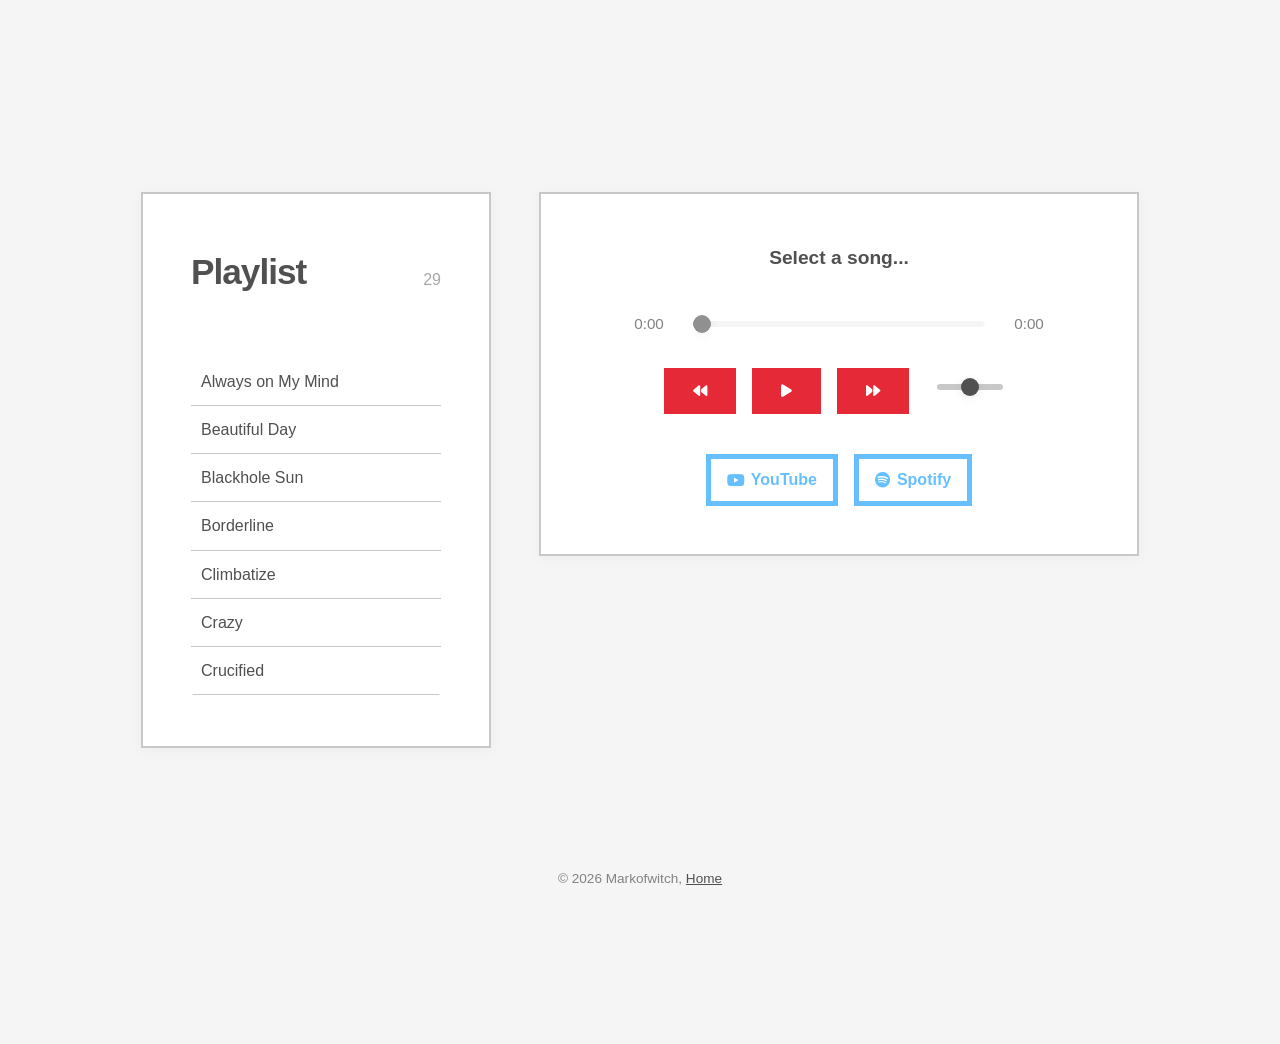
==== playlist/index.html @ b2033ff6 "added playlist page" ====
<!DOCTYPE html>
<html lang='en'>

<head>
    <meta charset='utf-8'>
    <meta name='viewport' content='width=device-width, initial-scale=1'>
    <title>Playlist</title>

    <link rel='stylesheet' href='../styles.css'>
    <link rel='stylesheet' href='styles.css'>
    <link rel="stylesheet" href="https://cdnjs.cloudflare.com/ajax/libs/font-awesome/6.4.0/css/all.min.css">
</head>

<body>
    <section class="section-container playlist-section">
        <div class="playlist-left">
            <div class="playlist-header-row">
                <h2 class="section-title">Playlist</h2>
                <span id="playlist-count" class="playlist-count"></span>
            </div>
            <ul id="playlist"></ul>
        </div>

        <div class="playlist-right">
            <div class="player-container">
                <div class="player-info">
                    <span id="current-song">Select a song...</span>
                    <div id="current-artist"></div>
                </div>

                <div class="timeline-container">
                    <span id="current-time">0:00</span>
                    <input type="range" id="timeline" value="0" min="0" max="100">
                    <span id="duration">0:00</span>
                </div>

                <div class="player-controls">
                    <button id="prev" class="btn-small"><i class="fas fa-backward"></i></button>
                    <button id="play" class="btn-small"><i class="fas fa-play"></i></button>
                    <button id="next" class="btn-small"><i class="fas fa-forward"></i></button>
                    <div class="volume-vertical-container">
                        <input type="range" id="volume" min="0" max="1" step="0.01" value="0.5">
                    </div>
                </div>

                <div class="player-links">
                    <a id="youtube-link" href="#" target="_blank" class="btn-small secondary"><i
                            class="fab fa-youtube"></i> YouTube</a>
                    <a id="spotify-link" href="#" target="_blank" class="btn-small secondary"><i
                            class="fab fa-spotify"></i> Spotify</a>
                </div>
            </div>
        </div>

        <p class="footer">&copy; 2026 Markofwitch, <a href="../">Home</a></p>
    </section>

    <script src='index.js'></script>
</body>

</html>
---- styles.css ----
/* ===== CSS VARIABLES ===== */
:root {
    --bg: #f5f5f5;
    --primary: #c8c8c8;
    --primary-darker: #828282;
    --secondary: #505050;
    --red: #e62937;
    --blue: #0079f1;
    --cyan: #66bfff;
    --text-primary: #505050;
    --text-secondary: #828282;
    --text-light: #c8c8c8;
    --spacing: 24px;
}

/* ===== RESET & BASE ===== */
* {
    margin: 0;
    padding: 0;
    box-sizing: border-box;
}

html {
    scroll-behavior: smooth;
}

body {
    font-family: -apple-system, BlinkMacSystemFont, "Segoe UI", Roboto, "Inter", sans-serif;
    background: var(--bg);
    color: var(--text-primary);
    line-height: 1.7;
    font-size: 16px;
}

code,
.mono {
    font-family: "JetBrains Mono", "Fira Code", "Consolas", monospace;
}

strong {
    color: var(--primary-darker);
}

/* ===== SIDE NAVIGATION ===== */
.side-nav {
    position: fixed;
    left: 0;
    top: 40%;
    transform: translateY(-50%);
    z-index: 100;
    padding: var(--spacing);
}

.side-nav a {
    display: block;
    width: 12px;
    height: 12px;
    background: var(--primary);
    margin: 20px 0;
    border-radius: 50%;
    transition: all 0.3s ease;
    position: relative;
}

.side-nav a:hover {
    background: var(--blue);
    transform: scale(1.3);
}

.side-nav a.active {
    background: var(--red);
    width: 40px;
    border-radius: 6px;
}

.side-nav a:focus {
    outline: 2px solid var(--red);
    outline-offset: 4px;
}

/* ===== INFO SIDEBAR ===== */
.info-section {
    background: white;
    border: 2px solid var(--primary);
    padding: calc(var(--spacing) * 1.5);
    height: 100%;
    display: flex;
    flex-direction: column;
}

.info-section h3 {
    color: var(--secondary);
    font-size: 0.9rem;
    text-transform: uppercase;
    letter-spacing: 1px;
    margin-bottom: var(--spacing);
    font-weight: 600;
}

.contact-icons {
    display: flex;
    gap: 24px;
    justify-content: flex-start;
}

.contact-icon {
    width: 60px;
    height: 60px;
    background: white;
    border: 5px solid var(--primary);
    display: flex;
    align-items: center;
    justify-content: center;
    text-decoration: none;
    color: var(--text-secondary);
    font-weight: 600;
    transition: 0.125s;
    font-size: 1.3rem;
    cursor: pointer;
    flex-shrink: 0;
}

.contact-icon:hover {
    background: white;
    border: 5px solid #000 !important;
    color: var(--secondary);
}

.contact-icon:focus {
    outline: 2px solid var(--blue);
    outline-offset: 4px;
}

.location-link {
    display: flex;
    align-items: center;
    gap: 10px;
    color: var(--text-secondary);
    text-decoration: none;
    font-size: 0.95rem;
    transition: all 0.3s ease;
    word-wrap: break-word;
    overflow-wrap: break-word;
}

.location-link:hover {
    color: var(--red);
}

.location-link i {
    font-size: 1.2rem;
}

/* ===== HERO SECTION ===== */
.hero {
    min-height: 100vh;
    display: flex;
    align-items: center;
    justify-content: center;
    padding: calc(var(--spacing) * 3);
    position: relative;
    overflow: hidden;
}

.hero-canvas-background {
    position: absolute;
    top: 0;
    left: 0;
    width: 100%;
    height: 100%;
    z-index: 1;
    opacity: 0.3;
    pointer-events: none;
}

.hero-canvas-fade {
    position: absolute;
    bottom: 0;
    left: 0;
    width: 100%;
    height: 70%;
    background: linear-gradient(to top,
            rgba(245, 245, 245, 1) 0%,
            rgba(245, 245, 245, 0) 30%);
    pointer-events: none;
    z-index: 2;
}

.hero-container {
    max-width: 1200px;
    width: 100%;
    display: grid;
    grid-template-columns: 1fr 1fr;
    grid-template-rows: auto auto;
    gap: calc(var(--spacing) * 3);
    align-items: start;
    position: relative;
    z-index: 3;
    padding: 0 var(--spacing);
}

.hero-content {
    display: flex;
    flex-direction: column;
    gap: calc(var(--spacing) * 2);
    grid-column: 1;
    grid-row: 1;
    background: transparent;
    padding: calc(var(--spacing) * 2);
}

.hero-right {
    display: none;
}

.info-grid {
    display: grid;
    grid-template-columns: 1fr 1fr;
    gap: calc(var(--spacing) * 3);
    grid-column: 1 / -1;
    grid-row: 2;
}

.info-grid .info-section:first-child {
    grid-column: 1;
    align-self: start;
}

.info-grid .info-section:last-child {
    grid-column: 2;
    align-self: start;
}

.hero-name {
    font-size: 1rem;
    font-family: 'Acme 9', sans-serif;
    color: var(--text-secondary);
    font-weight: 500;
    text-transform: lowercase;
    letter-spacing: 2px;
    text-shadow: 0 0 10px rgba(245, 245, 245, 0.8);
}

.hero-title {
    font-size: clamp(1.5rem, 5vw, 3rem);
    line-height: 1.1;
    color: var(--secondary);
    font-weight: 700;
    letter-spacing: -2px;
    text-shadow: 0 0 20px rgba(245, 245, 245, 0.9);
    word-wrap: break-word;
}

.hero-title .age {
    color: var(--red);
}

.hero-langs {
    font-family: "JetBrains Mono", monospace;
    font-size: 1rem;
    color: var(--text-secondary);
    letter-spacing: 1px;
    display: flex;
    gap: 16px;
    flex-wrap: wrap;
    text-shadow: 0 0 10px rgba(245, 245, 245, 0.8);
}

.lang-icon {
    display: inline-flex;
    align-items: center;
    gap: 6px;
    color: var(--text-secondary);
}

.lang-icon i {
    font-size: 1.2rem;
}

.hero-cta {
    display: flex;
    gap: 16px;
    flex-wrap: wrap;
}

.btn {
    padding: 16px 40px;
    background: var(--red);
    color: white;
    text-decoration: none;
    font-weight: 600;
    border: 5px solid var(--red);
    cursor: pointer;
    transition: 0.125s;
    font-size: 1rem;
    display: inline-block;
}

.btn:hover {
    border: 5px solid #000 !important;
}

.btn:focus {
    outline: 2px solid var(--blue);
    outline-offset: 4px;
}

.btn-secondary {
    background: transparent;
    border: 5px solid var(--cyan);
    color: var(--cyan);
}

.btn-secondary:hover {
    background: transparent;
    border: 5px solid #000 !important;
    color: var(--secondary);
}

.wasm-container {
    display: flex;
    flex-direction: column;
    gap: calc(var(--spacing) * 2);
}

.wasm-canvas {
    width: 100%;
    height: 100%;
    border: none;
    background: transparent;
    display: block;
    touch-action: none;
}

.hero-canvas-background {
    pointer-events: all;
}

/* ===== SECTION COMMON ===== */
section {
    min-height: 100vh;
    display: flex;
    align-items: center;
    padding: calc(var(--spacing) * 5) calc(var(--spacing) * 3);
}

.section-container {
    max-width: 1200px;
    margin: 0 auto;
    width: 100%;
}

.section-header {
    display: flex;
    align-items: center;
    gap: var(--spacing);
    margin-bottom: calc(var(--spacing) * 4);
}

.section-number {
    font-size: 3rem;
    font-weight: 700;
    color: var(--primary);
    font-family: "JetBrains Mono", monospace;
}

.section-title {
    font-size: 2.5rem;
    color: var(--secondary);
    font-weight: 700;
    letter-spacing: -1px;
}

/* ===== PROJECTS GRID ===== */
.projects-grid {
    display: grid;
    grid-template-columns: repeat(auto-fit, minmax(350px, 1fr));
    gap: calc(var(--spacing) * 2);
}

.project-card {
    background: white;
    border: 2px solid var(--primary);
    overflow: hidden;
    transition: all 0.3s ease;
    display: flex;
    flex-direction: column;
    height: 100%;
}

.project-card:hover {
    border-color: var(--blue);
    transform: translateY(-4px);
}

.project-image {
    width: 100%;
    height: 240px;
    background: var(--bg);
    display: flex;
    align-items: center;
    justify-content: center;
    color: var(--text-secondary);
    font-family: monospace;
    font-size: 0.85rem;
    border-bottom: 2px solid var(--primary);
    position: relative;
}

.project-image::before {
    content: '';
    position: absolute;
    top: 0;
    left: 0;
    right: 0;
    bottom: 0;
    background:
        linear-gradient(90deg, var(--primary) 1px, transparent 1px),
        linear-gradient(0deg, var(--primary) 1px, transparent 1px);
    background-size: 20px 20px;
    opacity: 0.2;
}

.project-content {
    padding: calc(var(--spacing) * 1.5);
    display: flex;
    flex-direction: column;
    flex-grow: 1;
}

.project-content h3 {
    color: var(--secondary);
    margin-bottom: 12px;
    font-size: 1.5rem;
    font-weight: 600;
    letter-spacing: -0.5px;
}

.project-content p {
    color: var(--text-secondary);
    margin-bottom: calc(var(--spacing) * 1.5);
    font-size: 0.95rem;
    line-height: 1.6;
    flex-grow: 1;
}

.project-buttons {
    display: flex;
    gap: 12px;
    margin-bottom: calc(var(--spacing) * 1.5);
}

.btn-small {
    padding: 10px 24px;
    background: var(--red);
    color: white;
    text-decoration: none;
    font-weight: 600;
    font-size: 0.9rem;
    transition: 0.125s;
    display: inline-block;
    border: 5px solid var(--red);
    cursor: pointer;
}

.btn-small:hover {
    border: 5px solid #000 !important;
}

.btn-small:focus {
    outline: 2px solid var(--blue);
    outline-offset: 2px;
}

.btn-small.secondary {
    background: transparent;
    border: 5px solid var(--cyan);
    color: var(--cyan);
}

.btn-small.secondary:hover {
    background: transparent;
    border: 5px solid #000 !important;
    color: var(--secondary);
}

.project-tags {
    display: flex;
    flex-wrap: wrap;
    gap: 8px;
}

.tag {
    background: transparent;
    color: var(--text-secondary);
    padding: 6px 14px;
    font-size: 0.8rem;
    font-weight: 600;
    border: 1px solid var(--primary-darker);
    font-family: "JetBrains Mono", monospace;
}

/* ===== ABOUT SECTION ===== */
.about-grid {
    display: grid;
    grid-template-columns: repeat(2, 1fr);
    gap: calc(var(--spacing) * 2);
}

.about-card {
    background: white;
    border: 2px solid var(--primary);
    padding: calc(var(--spacing) * 2);
    transition: all 0.3s ease;
}

.about-card:hover {
    border-color: var(--blue);
}

.about-card-icon {
    width: 60px;
    height: 60px;
    background: var(--red);
    color: white;
    display: flex;
    align-items: center;
    justify-content: center;
    font-family: 'Acme 9', sans-serif;
    font-size: 1rem;
    font-weight: 700;
    margin-bottom: var(--spacing);
}

.about-card h3 {
    color: var(--secondary);
    font-size: 1.3rem;
    margin-bottom: 12px;
    font-weight: 600;
}

.about-card p {
    color: var(--text-secondary);
    line-height: 1.7;
}

/* ===== CONTACT SECTION ===== */
.contact-content {
    text-align: center;
    max-width: 700px;
    margin: 0 auto;
}

.contact-title {
    font-size: 3rem;
    color: var(--secondary);
    margin-bottom: var(--spacing);
    font-weight: 700;
    letter-spacing: -1px;
}

.contact-subtitle {
    color: var(--text-secondary);
    font-size: 1.1rem;
    margin-bottom: calc(var(--spacing) * 3);
}

.contact-links {
    display: flex;
    flex-direction: column;
    gap: 20px;
    margin-bottom: calc(var(--spacing) * 3);
}

.contact-link {
    display: flex;
    align-items: center;
    justify-content: space-between;
    padding: calc(var(--spacing) * 1.5);
    background: white;
    border: 2px solid var(--primary);
    text-decoration: none;
    color: var(--secondary);
    transition: all 0.3s ease;
    font-size: 1.1rem;
}

.contact-link:hover {
    border-color: var(--blue);
    transform: translateX(8px);
}

.contact-link strong {
    color: var(--blue);
    font-weight: 600;
}

/* ===== EXPERIENCE 404 ===== */
.experience-404 {
    text-align: center;
    padding: calc(var(--spacing) * 4);
    font-family: 'JetBrains Mono', monospace;
}

.experience-404 h3 {
    font-size: 1.5rem;
    font-family: 'Acme 9', sans-serif;
    color: var(--red);
    margin-bottom: 16px;
}

.experience-404 p {
    font-size: 1.2rem;
    color: var(--text-secondary);
}

/* ==== EXPERIENCE CONTRIBUTIONS ===== */
/* .experience-contributions {
        margin-top: var(--spacing);
        text-align: center;
    } */

.contact-link:focus {
    outline: 2px solid var(--blue);
    outline-offset: 4px;
}

.location-badge {
    display: inline-flex;
    align-items: center;
    gap: 8px;
    padding: 12px 24px;
    background: var(--red);
    color: white;
    text-decoration: none;
    font-weight: 600;
    transition: all 0.3s ease;
}

.location-badge:hover {
    background: var(--secondary);
}

.text_link {
    text-decoration: none;
    color: var(--primary-darker);
    /* font-weight: bold; */
}

.text_link:hover {
    color: var(--text-primary);
}

/* ===== FOOTER ===== */
footer {
    background: var(--secondary);
    color: white;
    padding: calc(var(--spacing) * 2);
    text-align: center;
    font-size: 0.9rem;
}

/* ===== RESPONSIVE ===== */
@media (max-width: 968px) {
    .side-nav {
        display: none;
    }

    .hero-container {
        grid-template-columns: 1fr;
        gap: calc(var(--spacing) * 2);
        padding: 0;
    }

    .info-grid {
        grid-template-columns: 1fr;
        gap: var(--spacing);
    }

    .info-grid .info-section:first-child {
        grid-column: 1;
    }

    .info-grid .info-section:last-child {
        grid-column: 1;
    }

    .section-number {
        font-size: 2rem;
    }

    .section-title {
        font-size: 1.8rem;
    }

    .about-grid {
        grid-template-columns: 1fr;
    }

    .projects-grid {
        grid-template-columns: 1fr;
    }

    .hero {
        padding: calc(var(--spacing) * 2);
    }

    .wasm-canvas {
        height: 60vh;
    }

    .location-link {
        font-size: 0.85rem;
        flex-wrap: wrap;
    }
}

@media (max-width: 768px) {
    .contact-title {
        font-size: 2rem;
    }

    section {
        min-height: auto;
        padding: calc(var(--spacing) * 2) var(--spacing);
    }

    #projects,
    #about {
        min-height: 0;
        padding: var(--spacing);
    }

    .section-container {
        margin: 0;
    }

    .hero {
        padding: var(--spacing);
        min-height: auto;
    }

    .hero-content {
        padding: 0;
    }

    /* Hide canvas on mobile */
    .hero-canvas-background {
        display: none;
    }

    .hero-canvas-fade {
        display: none;
    }

    .wasm-canvas {
        display: none;
    }

    .hero-langs {
        font-size: 0.85rem;
        gap: 12px;
    }

    .hero-name {
        font-size: 0.9rem;
    }

    /* Stack buttons vertically on mobile */
    .hero-cta {
        flex-direction: column;
        width: 100%;
        gap: 12px;
    }

    .btn {
        width: 100%;
        text-align: center;
        padding: 14px 24px;
        font-size: 0.95rem;
    }

    /* Contact icons on mobile */
    .contact-icons {
        flex-direction: row;
        gap: 6px;
        align-items: center;
        justify-content: flex-start;
        flex-wrap: nowrap;
        overflow-x: auto;
    }

    .contact-icon {
        width: 45px !important;
        height: 45px !important;
        min-width: 45px !important;
        font-size: 1rem !important;
        flex-shrink: 0 !important;
    }

    .info-section {
        padding: var(--spacing);
    }

    .location-link {
        font-size: 0.8rem;
    }
}

@media (max-width: 480px) {
    .hero-langs {
        font-size: 0.75rem;
        gap: 8px;
    }

    .lang-icon i {
        font-size: 1rem;
    }

    .btn {
        padding: 12px 20px;
        font-size: 0.9rem;
    }

    .contact-icon {
        width: 100%;
        height: 45px;
        font-size: 1.1rem;
    }

    .info-section h3 {
        font-size: 0.85rem;
    }

    .location-link {
        font-size: 0.75rem;
    }

    .section-title {
        font-size: 1.5rem;
    }

    .section-number {
        font-size: 1.5rem;
    }
}

/* ===== ACCESSIBILITY ===== */
:focus-visible {
    outline: 2px solid var(--blue);
    outline-offset: 4px;
}

@media (prefers-reduced-motion: reduce) {

    *,
    *::before,
    *::after {
        animation-duration: 0.01ms !important;
        animation-iteration-count: 1 !important;
        transition-duration: 0.01ms !important;
    }

    html {
        scroll-behavior: auto;
    }
}

@font-face {
    font-family: 'Acme 9';
    src: url("Acme 9 Regular.ttf") format("truetype");
    font-weight: normal;
    font-style: normal;
}
---- playlist/styles.css ----
/* ===== PLAYLIST PAGE ===== */
.playlist-section {
    display: flex;
    flex-direction: row;
    gap: calc(var(--spacing) * 2);
    justify-content: center;
    align-items: flex-start;
    width: 100%;
    max-width: 1200px;
    margin: calc(var(--spacing) * 3) auto;
    background: transparent;
}

.playlist-left {
    flex: 1 1 320px;
    background: white;
    border: 2px solid var(--primary);
    padding: calc(var(--spacing) * 2);
    min-width: 240px;
    max-width: 350px;
    box-shadow: 0 2px 12px rgba(0, 0, 0, 0.04);
    border-radius: 0;
    display: flex;
    flex-direction: column;
    gap: var(--spacing);
}

.playlist-header-row {
    display: flex;
    align-items: center;
    justify-content: space-between;
    margin-bottom: 8px;
}

.playlist-count {
    font-size: 1rem;
    color: var(--text-secondary);
    font-weight: 400;
    margin-left: 16px;
    padding-bottom: 9px;
    opacity: 0.7;
    display: flex;
    align-items: center;
}


#playlist {
    list-style: none;
    padding: 0;
    margin: 0;
    width: 100%;
    overflow-y: auto;
    max-height: 340px;
    min-height: 120px;
    border-radius: 0 0 8px 8px;
    scrollbar-width: thin;
    scrollbar-color: var(--primary-darker) transparent;
}

#playlist::-webkit-scrollbar {
    width: 8px;
    background: transparent;
    border-radius: 8px;
    -webkit-appearance: none;
}

#playlist::-webkit-scrollbar-button {
    display: none;
    height: 0;
    width: 0;
}

#playlist::-webkit-scrollbar-track {
    background: transparent;
}

#playlist::-webkit-scrollbar-thumb {
    background: var(--primary-darker);
    border-radius: 8px;
}

body {
    overflow: hidden !important;
}

.playlist-right {
    flex: 2 1 480px;
    background: white;
    border: 2px solid var(--primary);
    padding: calc(var(--spacing) * 2) calc(var(--spacing) * 2.5);
    min-width: 320px;
    max-width: 600px;
    box-shadow: 0 2px 12px rgba(0, 0, 0, 0.04);
    border-radius: 0;
    display: flex;
    flex-direction: column;
    align-items: center;
    gap: var(--spacing);
}

.section-title {
    color: var(--secondary);
    font-size: 2.2rem;
    margin-bottom: var(--spacing);
    font-weight: 700;
    letter-spacing: -1px;
}

#playlist {
    list-style: none;
    padding: 0;
    margin: 0;
    width: 100%;
}

#playlist li {
    padding: 14px 18px;
    cursor: pointer;
    border-bottom: 1px solid var(--primary);
    font-weight: 500;
    transition: background 0.15s, color 0.15s;
    border-radius: 0;
    margin-bottom: 0;
    color: var(--secondary);
    background: transparent;
}

#playlist li:last-child {
    border-bottom: none;
}

#playlist li.active,
#playlist li:hover {
    background: var(--primary);
    color: white;
}

.player-container {
    width: 100%;
    max-width: 420px;
    margin: 0 auto;
    display: flex;
    flex-direction: column;
    gap: var(--spacing);
}

.player-info {
    text-align: center;
    margin-bottom: 8px;
}

#current-song {
    font-size: 1.2rem;
    font-weight: 600;
    color: var(--secondary);
}

#current-artist {
    color: var(--text-secondary);
    font-size: 1rem;
    margin-top: 4px;
}

.timeline-container {
    display: flex;
    align-items: center;
    gap: 12px;
    margin-bottom: 8px;
}

#timeline {
    flex: 1 1 auto;
    width: 100%;
    min-width: 0;
    accent-color: var(--primary-darker);
    height: 4px;
    margin: 0 0;
    padding: 0;
    background: none;
    border: none;
    box-sizing: border-box;
}

#volume {
    accent-color: var(--primary-darker);
    width: 90px;
    min-width: 60px;
    max-width: 120px;
    margin: 0;
    padding: 0;
    background: none;
    border: none;
    box-sizing: border-box;
}


input[type="range"] {
    -webkit-appearance: none;
    appearance: none;
    background: transparent;
    width: 100%;
    margin: 0;
    padding: 0;
    outline: none;
    transition: filter 0.2s;
}

input[type="range"]:disabled {
    filter: grayscale(0.7) brightness(1.2) opacity(0.7);
    cursor: not-allowed;
}

input[type="range"]::-webkit-slider-runnable-track {
    height: 6px;
    background: var(--primary);
    border-radius: 3px;
    box-shadow: none;
    border: none;
}

input[type="range"]::-webkit-slider-thumb {
    -webkit-appearance: none;
    appearance: none;
    width: 18px;
    height: 18px;
    background: var(--secondary);
    border-radius: 50%;
    cursor: pointer;
    margin-top: -6px;
    border: none;
    box-shadow: 0 2px 8px rgba(80, 80, 80, 0.12);
    transition: background 0.15s, box-shadow 0.15s;
}

input[type="range"]:focus::-webkit-slider-thumb {
    outline: 2px solid var(--secondary);
    outline-offset: 2px;
    box-shadow: 0 0 0 4px rgba(0, 121, 241, 0.15);
}

input[type="range"]::-ms-fill-lower {
    background: var(--primary);
    border: none;
}

input[type="range"]::-ms-fill-upper {
    background: var(--primary);
    border: none;
}

input[type="range"]::-ms-thumb {
    width: 18px;
    height: 18px;
    background: var(--secondary);
    border-radius: 50%;
    border: none;
    box-shadow: 0 2px 8px rgba(80, 80, 80, 0.12);
}

input[type="range"]:focus::-ms-thumb {
    outline: 2px solid var(--secondary);
    outline-offset: 2px;
    box-shadow: 0 0 0 4px rgba(0, 121, 241, 0.15);
}

input[type="range"]::-moz-range-thumb {
    width: 18px;
    height: 18px;
    background: var(--secondary);
    border-radius: 50%;
    border: none;
    box-shadow: 0 2px 8px rgba(80, 80, 80, 0.12);
}

input[type="range"]::-moz-range-track {
    height: 6px;
    background: var(--primary);
    border-radius: 3px;
    box-shadow: none;
    border: none;
}

input[type="range"]:focus::-moz-range-thumb {
    outline: 2px solid var(--secondary);
    outline-offset: 2px;
    box-shadow: 0 0 0 4px rgba(0, 121, 241, 0.15);
}

input[type="range"]::-ms-tooltip {
    display: none;
}

#current-time,
#duration {
    font-size: 0.95rem;
    color: var(--text-secondary);
    min-width: 40px;
    text-align: center;
}

.player-controls {
    display: flex;
    align-items: center;
    gap: 16px;
    justify-content: center;
    margin-bottom: 8px;
}

.btn-small {
    padding: 10px 24px;
    background: var(--red);
    color: white;
    text-decoration: none;
    font-weight: 600;
    font-size: 0.9rem;
    transition: 0.125s;
    display: inline-block;
    border: 5px solid var(--red);
    cursor: pointer;
    border-radius: 0;
}

.btn-small:hover,
.btn-small:focus {
    border: 5px solid #000 !important;
    background: var(--red);
    color: white;
    outline: none;
}

#volume {
    width: 90px;
    accent-color: var(--primary-darker);
    border-radius: 0;
    background: white;
    padding: 8px 12px;
    cursor: pointer;
}

.player-links {
    display: flex;
    gap: 16px;
    justify-content: center;
    margin-top: 8px;
}

.player-links a {
    font-size: 1rem;
    border-radius: 0;
    border: 5px solid var(--cyan);
    background: transparent;
    color: var(--cyan);
    padding: 7px 16px;
    transition: background 0.15s, color 0.15s;
    display: flex;
    align-items: center;
    gap: 6px;
    font-weight: 600;
}

.player-links a:hover,
.player-links a:focus {
    border: 5px solid #000 !important;
    color: var(--secondary);
    background: transparent;
    outline: none;
}

@media (max-width: 900px) {
    .playlist-section {
        flex-direction: column;
        gap: var(--spacing);
        align-items: stretch;
        max-width: 98vw;
    }

    .playlist-left,
    .playlist-right {
        max-width: 100%;
        min-width: 0;
        padding: var(--spacing);
    }

    .player-container {
        max-width: 100%;
    }
}

/* ===== PLAYER STYLES ===== */
#player {
    display: flex;
    flex-direction: column;
    gap: 16px;
    border: 2px solid var(--primary);
    padding: 24px;
    background: white;
}

#playlist li {
    padding: 10px;
    cursor: pointer;
    border-bottom: 1px solid var(--primary);
    font-weight: 500;
}

#playlist li.active {
    background: var(--primary);
    color: white;
}

button,
#timeline,
#volume {
    border-radius: 0;
    background: white;
    padding: 8px 12px;
    cursor: pointer;
}

button:hover {
    background: var(--primary-darker);
    color: white;
}

#current-song,
#current-author {
    font-weight: 600;
    color: var(--secondary);
}

a {
    border-radius: 0;
    border: 2px solid var(--primary);
    padding: 6px 12px;
    text-decoration: none;
    color: var(--secondary);
}

a:hover {
    background: var(--primary-darker);
    color: white;
}

.footer {
    position: fixed;
    left: 0;
    bottom: 0;
    width: 100vw;
    text-align: center;
    font-size: 0.85rem;
    color: var(--text-secondary);
    margin: 0;
    padding: 4px 0 10px 0;
    z-index: 100;
    background: none;
    box-shadow: none;
}

.footer a {
    color: var(--secondary);
    text-decoration: underline;
    outline: none;
    border: none;
    border-radius: 0px;
    padding: 0 0 0 0;
}

.footer a:hover,
.footer a:focus {
    color: var(--primary-darker);
    background-color: var(--primary);
}
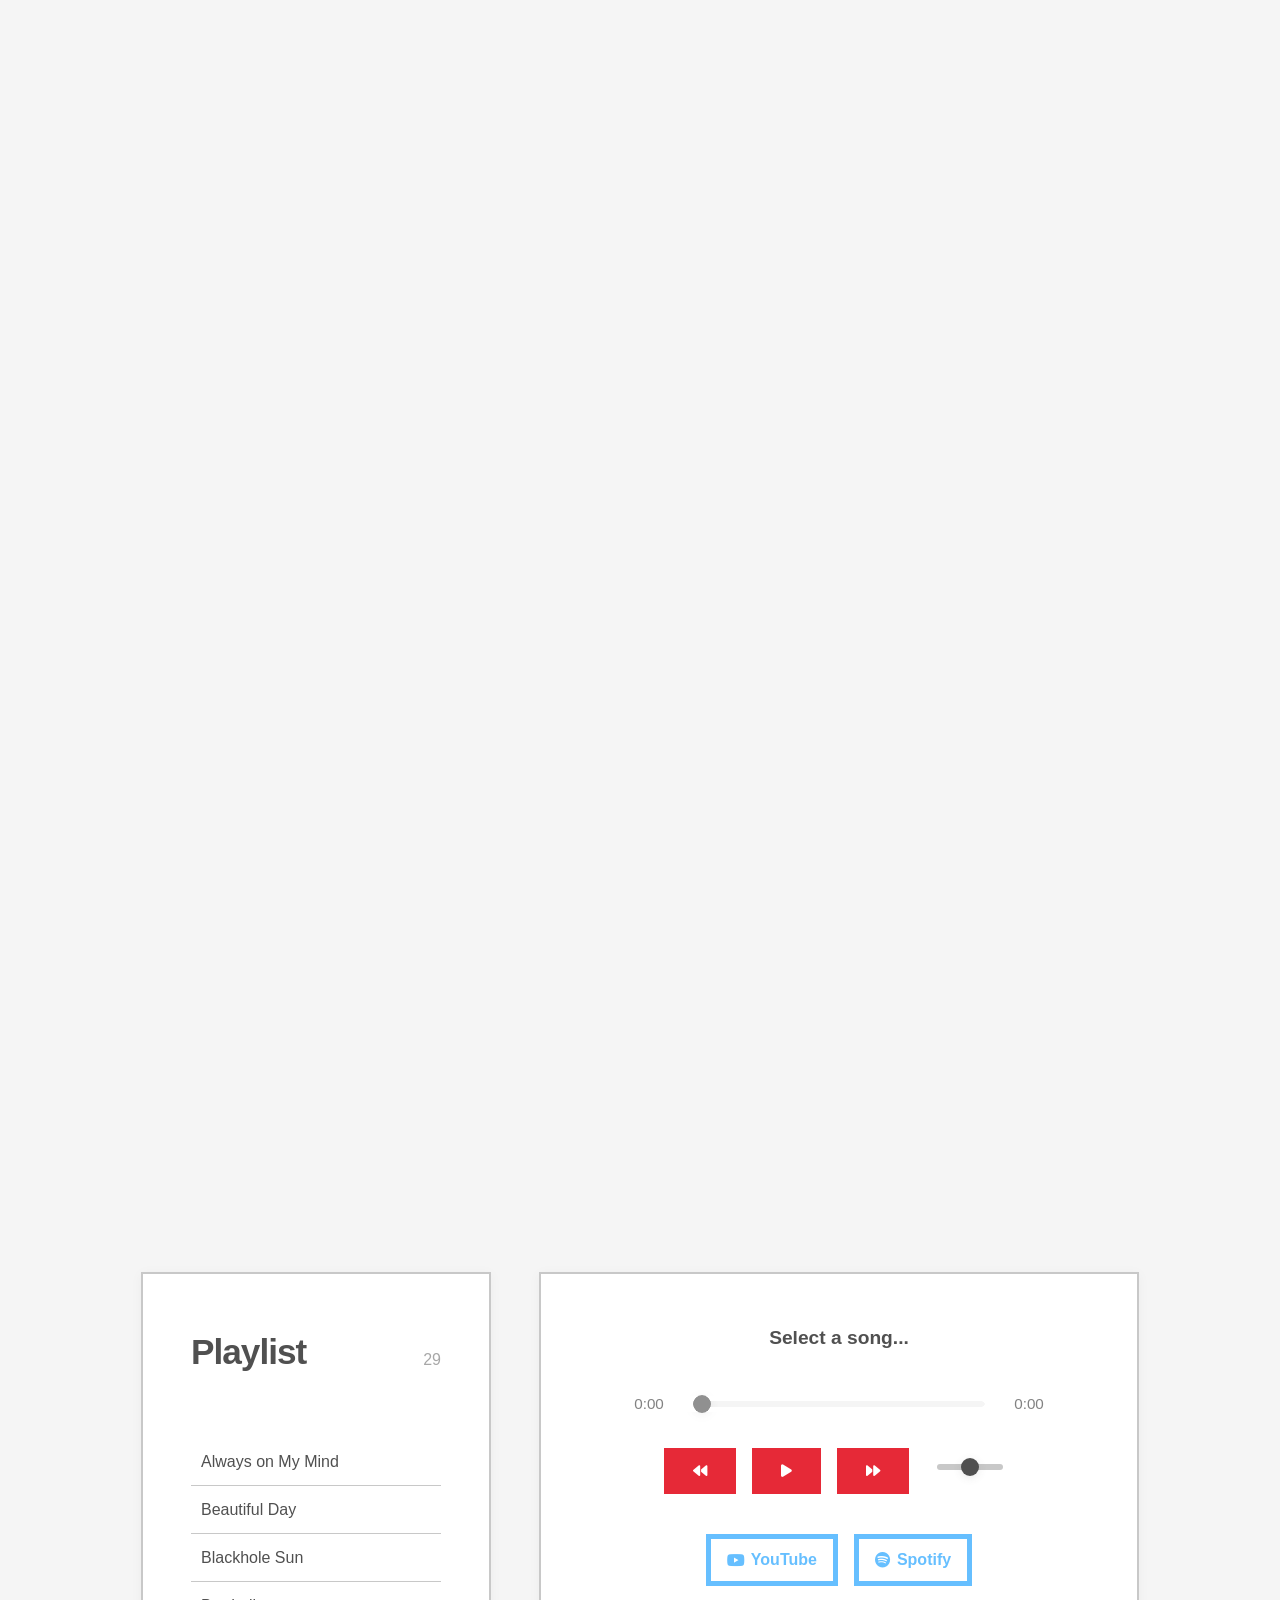
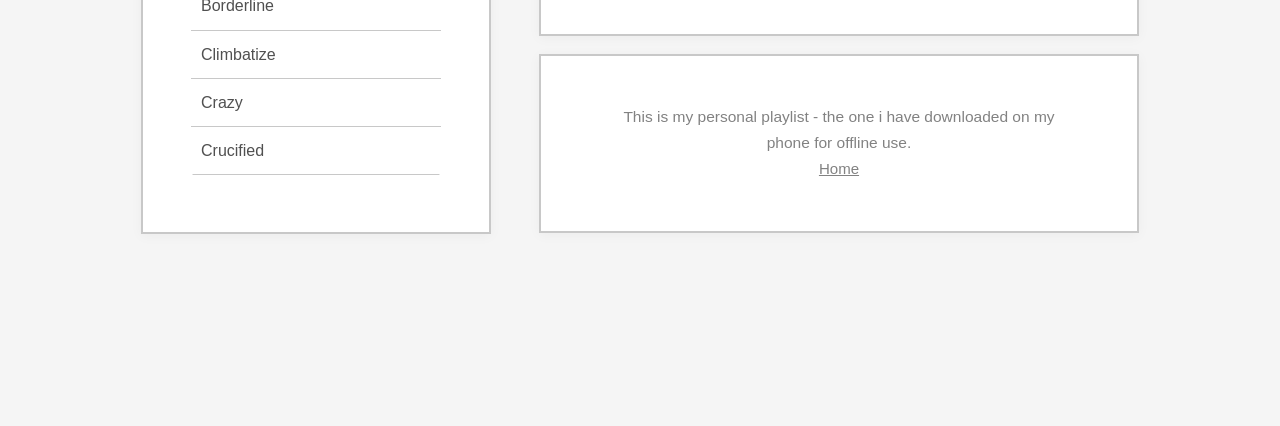
==== commit 51c4b127: "updated layout" ====
--- a/playlist/index.html
+++ b/playlist/index.html
@@ -21,38 +21,43 @@
             <ul id="playlist"></ul>
         </div>
 
-        <div class="playlist-right">
-            <div class="player-container">
-                <div class="player-info">
-                    <span id="current-song">Select a song...</span>
-                    <div id="current-artist"></div>
-                </div>
 
-                <div class="timeline-container">
-                    <span id="current-time">0:00</span>
-                    <input type="range" id="timeline" value="0" min="0" max="100">
-                    <span id="duration">0:00</span>
-                </div>
+        <div class="right-section">
+            <div class="playlist-right">
+                <div class="player-container">
+                    <div class="player-info">
+                        <span id="current-song">Select a song...</span>
+                        <div id="current-artist"></div>
+                    </div>
 
-                <div class="player-controls">
-                    <button id="prev" class="btn-small"><i class="fas fa-backward"></i></button>
-                    <button id="play" class="btn-small"><i class="fas fa-play"></i></button>
-                    <button id="next" class="btn-small"><i class="fas fa-forward"></i></button>
-                    <div class="volume-vertical-container">
-                        <input type="range" id="volume" min="0" max="1" step="0.01" value="0.5">
+                    <div class="timeline-container">
+                        <span id="current-time">0:00</span>
+                        <input type="range" id="timeline" value="0" min="0" max="100">
+                        <span id="duration">0:00</span>
+                    </div>
+
+                    <div class="player-controls">
+                        <button id="prev" class="btn-small"><i class="fas fa-backward"></i></button>
+                        <button id="play" class="btn-small"><i class="fas fa-play"></i></button>
+                        <button id="next" class="btn-small"><i class="fas fa-forward"></i></button>
+                        <div class="volume-vertical-container">
+                            <input type="range" id="volume" min="0" max="1" step="0.01" value="0.5">
+                        </div>
+                    </div>
+
+                    <div class="player-links">
+                        <a id="youtube-link" href="#" target="_blank" class="btn-small secondary"><i
+                                class="fab fa-youtube"></i> YouTube</a>
+                        <a id="spotify-link" href="#" target="_blank" class="btn-small secondary"><i
+                                class="fab fa-spotify"></i> Spotify</a>
                     </div>
                 </div>
-
-                <div class="player-links">
-                    <a id="youtube-link" href="#" target="_blank" class="btn-small secondary"><i
-                            class="fab fa-youtube"></i> YouTube</a>
-                    <a id="spotify-link" href="#" target="_blank" class="btn-small secondary"><i
-                            class="fab fa-spotify"></i> Spotify</a>
-                </div>
+            </div>
+            <div class="playlist-info-box playlist-right-box">
+                This is my personal playlist - the one i have downloaded on my phone for offline use.<br>
+                <a class="home-link" href="../">Home</a>
             </div>
         </div>
-
-        <p class="footer">&copy; 2026 Markofwitch, <a href="../">Home</a></p>
     </section>
 
     <script src='index.js'></script>
--- a/playlist/styles.css
+++ b/playlist/styles.css
@@ -1,3 +1,33 @@
+/* Info box under player */
+.playlist-info-box {
+    margin: 18px 0 0 0;
+    padding: calc(var(--spacing) * 2) calc(var(--spacing) * 2.5);
+    background: white;
+    border: 2px solid var(--primary);
+    border-radius: 0;
+    font-size: 0.97rem;
+    color: var(--text-secondary);
+    text-align: center;
+    box-shadow: 0 2px 12px rgba(0, 0, 0, 0.04);
+    width: 100%;
+    max-width: 600px;
+    margin-left: auto;
+    margin-right: auto;
+    margin-bottom: 0;
+}
+
+.playlist-right-box {
+    /* Ensures the info box aligns with the .playlist-right box */
+    box-sizing: border-box;
+}
+
+.playlist-info-box a {
+    color: var(--primary-darker);
+    text-decoration: underline;
+    height: 100%;
+    font-size: 0.97em;
+}
+
 /* ===== PLAYLIST PAGE ===== */
 .playlist-section {
     display: flex;
@@ -9,10 +39,15 @@
     max-width: 1200px;
     margin: calc(var(--spacing) * 3) auto;
     background: transparent;
+    padding-top: calc(var(--spacing) * 50);
 }
 
 .playlist-left {
     flex: 1 1 320px;
+    flex: 1 1 auto;
+    display: flex;
+    flex-direction: column;
+    justify-content: center;
     background: white;
     border: 2px solid var(--primary);
     padding: calc(var(--spacing) * 2);
@@ -21,6 +56,7 @@
     box-shadow: 0 2px 12px rgba(0, 0, 0, 0.04);
     border-radius: 0;
     display: flex;
+    padding-bottom: calc(var(--spacing) * 2.25);
     flex-direction: column;
     gap: var(--spacing);
 }
@@ -441,22 +477,7 @@
     color: white;
 }
 
-.footer {
-    position: fixed;
-    left: 0;
-    bottom: 0;
-    width: 100vw;
-    text-align: center;
-    font-size: 0.85rem;
-    color: var(--text-secondary);
-    margin: 0;
-    padding: 4px 0 10px 0;
-    z-index: 100;
-    background: none;
-    box-shadow: none;
-}
-
-.footer a {
+.home-link {
     color: var(--secondary);
     text-decoration: underline;
     outline: none;
@@ -465,8 +486,8 @@
     padding: 0 0 0 0;
 }
 
-.footer a:hover,
-.footer a:focus {
+.home-link:hover,
+.home-link:focus {
     color: var(--primary-darker);
     background-color: var(--primary);
 }
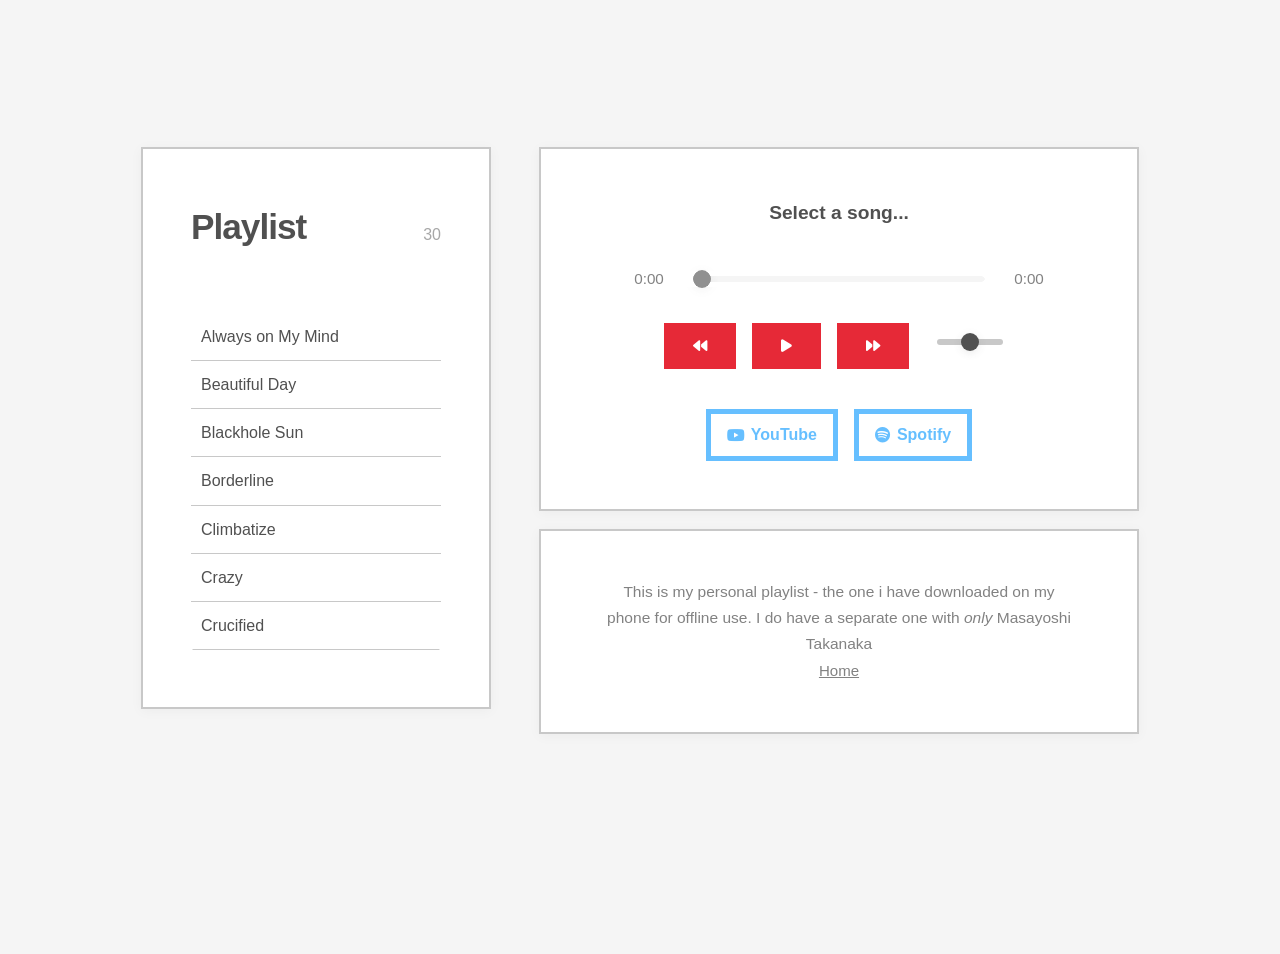
==== commit e70229fa: "added ewaf.opus updated nav-bar updated projects" ====
--- a/playlist/index.html
+++ b/playlist/index.html
@@ -54,8 +54,8 @@
                 </div>
             </div>
             <div class="playlist-info-box playlist-right-box">
-                This is my personal playlist - the one i have downloaded on my phone for offline use.<br>
-                <a class="home-link" href="../">Home</a>
+                This is my personal playlist - the one i have downloaded on my phone for offline use. I do have a separate one with <i>only</i> <a href="https://takanaka.com/" class="text_link" target="_blank">Masayoshi Takanaka</a><br>
+                <a class="home-link a" href="../">Home</a>
             </div>
         </div>
     </section>
--- a/styles.css
+++ b/styles.css
@@ -5,7 +5,6 @@
     --primary-darker: #828282;
     --secondary: #505050;
     --red: #e62937;
-    --blue: #0079f1;
     --cyan: #66bfff;
     --text-primary: #505050;
     --text-secondary: #828282;
@@ -30,6 +29,8 @@
     color: var(--text-primary);
     line-height: 1.7;
     font-size: 16px;
+    height: 100%;
+    position: relative;
 }
 
 code,
@@ -45,37 +46,72 @@
 .side-nav {
     position: fixed;
     left: 0;
-    top: 40%;
+    top: 50%;
     transform: translateY(-50%);
+    display: flex;
+    flex-direction: column;
+    align-items: flex-start;
     z-index: 100;
-    padding: var(--spacing);
+    padding: 20px;
 }
 
 .side-nav a {
-    display: block;
-    width: 12px;
-    height: 12px;
-    background: var(--primary);
+    position: relative;
+    display: flex;
+    align-items: center;
+    width: 110px;
+    height: 28px;
     margin: 20px 0;
-    border-radius: 50%;
-    transition: all 0.3s ease;
-    position: relative;
-}
-
-.side-nav a:hover {
-    background: var(--blue);
-    transform: scale(1.3);
-}
-
-.side-nav a.active {
-    background: var(--red);
-    width: 40px;
-    border-radius: 6px;
-}
-
-.side-nav a:focus {
-    outline: 2px solid var(--red);
-    outline-offset: 4px;
+    overflow: visible;
+    text-decoration: none;
+}
+
+.kitty {
+    position: absolute;
+    left: 0;
+    top: 0;
+    width: 28px;
+    height: 28px;
+    background: url("/assets/kitty.webp") center / cover no-repeat;
+    pointer-events: none;
+    opacity: 1;
+    transform: scale(1);
+    transition: opacity 0.2s ease, transform 0.2s ease;
+}
+
+.side-nav a .kitty {
+    position: absolute;
+    left: 0;
+    top: 0;
+    width: 28px;
+    height: 28px;
+    background: url("/assets/kitty.webp") center / cover no-repeat;
+    pointer-events: auto;
+    transform: scale(1) rotate(0deg);
+}
+
+.guitar {
+    position: absolute;
+    left: -12px;
+    top: 0;
+    width: 110px;
+    height: 28px;
+    background: url("/assets/guitar.webp") left center / auto 28px no-repeat;
+    pointer-events: none;
+    opacity: 0;
+    transform: scale(0.8);
+    transition: opacity 0.35s ease, transform 0.35s ease;
+}
+
+.side-nav a.active .kitty {
+    opacity: 0;
+    transform: scale(0.8) rotate(-360deg);
+    transition: opacity 0.35s ease, transform 0.45s cubic-bezier(0.68, -0.55, 0.27, 1.55);
+}
+
+.side-nav a.active .guitar {
+    opacity: 1;
+    transform: scale(1);
 }
 
 /* ===== INFO SIDEBAR ===== */
@@ -127,7 +163,7 @@
 }
 
 .contact-icon:focus {
-    outline: 2px solid var(--blue);
+    outline: 2px solid var(--cyan);
     outline-offset: 4px;
 }
 
@@ -301,7 +337,7 @@
 }
 
 .btn:focus {
-    outline: 2px solid var(--blue);
+    outline: 2px solid var(--cyan);
     outline-offset: 4px;
 }
 
@@ -329,11 +365,13 @@
     border: none;
     background: transparent;
     display: block;
-    touch-action: none;
+    /* allow default touch behavior so the page can scroll when the pointer is over the canvas */
+    touch-action: auto;
 }
 
 .hero-canvas-background {
-    pointer-events: all;
+    /* Ensure decorative background canvas does not block pointer events */
+    pointer-events: none;
 }
 
 /* ===== SECTION COMMON ===== */
@@ -389,7 +427,7 @@
 }
 
 .project-card:hover {
-    border-color: var(--blue);
+    border-color: var(--cyan);
     transform: translateY(-4px);
 }
 
@@ -468,7 +506,7 @@
 }
 
 .btn-small:focus {
-    outline: 2px solid var(--blue);
+    outline: 2px solid var(--cyan);
     outline-offset: 2px;
 }
 
@@ -515,7 +553,7 @@
 }
 
 .about-card:hover {
-    border-color: var(--blue);
+    border-color: var(--cyan);
 }
 
 .about-card-icon {
@@ -586,12 +624,12 @@
 }
 
 .contact-link:hover {
-    border-color: var(--blue);
+    border-color: var(--cyan);
     transform: translateX(8px);
 }
 
 .contact-link strong {
-    color: var(--blue);
+    color: var(--cyan);
     font-weight: 600;
 }
 
@@ -621,7 +659,7 @@
     } */
 
 .contact-link:focus {
-    outline: 2px solid var(--blue);
+    outline: 2px solid var(--cyan);
     outline-offset: 4px;
 }
 
@@ -663,6 +701,10 @@
 /* ===== RESPONSIVE ===== */
 @media (max-width: 968px) {
     .side-nav {
+        display: none;
+    }
+
+    .takanaka, .takanaka-hand {
         display: none;
     }
 
@@ -845,9 +887,22 @@
     }
 }
 
+.takanaka {
+    position: absolute;
+    left: 7px;
+    width: 120px;
+}
+
+.takanaka-hand {
+    position: absolute;
+    left: 40.5px;
+    width: 40px;
+    z-index: 690;
+}
+
 /* ===== ACCESSIBILITY ===== */
 :focus-visible {
-    outline: 2px solid var(--blue);
+    outline: 2px solid var(--cyan);
     outline-offset: 4px;
 }
 
--- a/playlist/styles.css
+++ b/playlist/styles.css
@@ -1,4 +1,3 @@
-/* Info box under player */
 .playlist-info-box {
     margin: 18px 0 0 0;
     padding: calc(var(--spacing) * 2) calc(var(--spacing) * 2.5);
@@ -17,11 +16,10 @@
 }
 
 .playlist-right-box {
-    /* Ensures the info box aligns with the .playlist-right box */
     box-sizing: border-box;
 }
 
-.playlist-info-box a {
+.playlist-info-box .a {
     color: var(--primary-darker);
     text-decoration: underline;
     height: 100%;
@@ -37,9 +35,8 @@
     align-items: flex-start;
     width: 100%;
     max-width: 1200px;
-    margin: calc(var(--spacing) * 3) auto;
-    background: transparent;
-    padding-top: calc(var(--spacing) * 50);
+    margin: min(calc(var(--spacing) * 3), 3vh) auto;
+    background: transparent;
 }
 
 .playlist-left {
@@ -115,8 +112,10 @@
     border-radius: 8px;
 }
 
-body {
-    overflow: hidden !important;
+@media (min-width: 769px) {
+    body {
+        overflow: hidden !important;
+    }
 }
 
 .playlist-right {
@@ -464,7 +463,7 @@
     color: var(--secondary);
 }
 
-a {
+.a {
     border-radius: 0;
     border: 2px solid var(--primary);
     padding: 6px 12px;
@@ -472,7 +471,7 @@
     color: var(--secondary);
 }
 
-a:hover {
+.a:hover {
     background: var(--primary-darker);
     color: white;
 }
@@ -490,4 +489,46 @@
 .home-link:focus {
     color: var(--primary-darker);
     background-color: var(--primary);
+}
+
+@media (max-width: 900px) {
+    .btn-small {
+        padding: 6px 14px;
+        font-size: 0.8rem;
+        border-width: 3px;
+    }
+
+    .player-controls {
+        gap: 10px;
+    }
+
+    #volume {
+        width: 70px;
+        padding: 6px 8px;
+    }
+
+    .player-links a {
+        padding: 5px 12px;
+        font-size: 0.85rem;
+        border-width: 3px;
+    }
+
+    button i {
+        font-size: 0.9em;
+    }
+}
+
+#timeline,
+#volume {
+    -webkit-user-select: none;
+    user-select: none;
+}
+
+.text_link {
+    color: var(--primary-darker);
+    text-decoration: none;
+}
+
+.text_link:hover {
+    color: var(--text-primary);
 }
